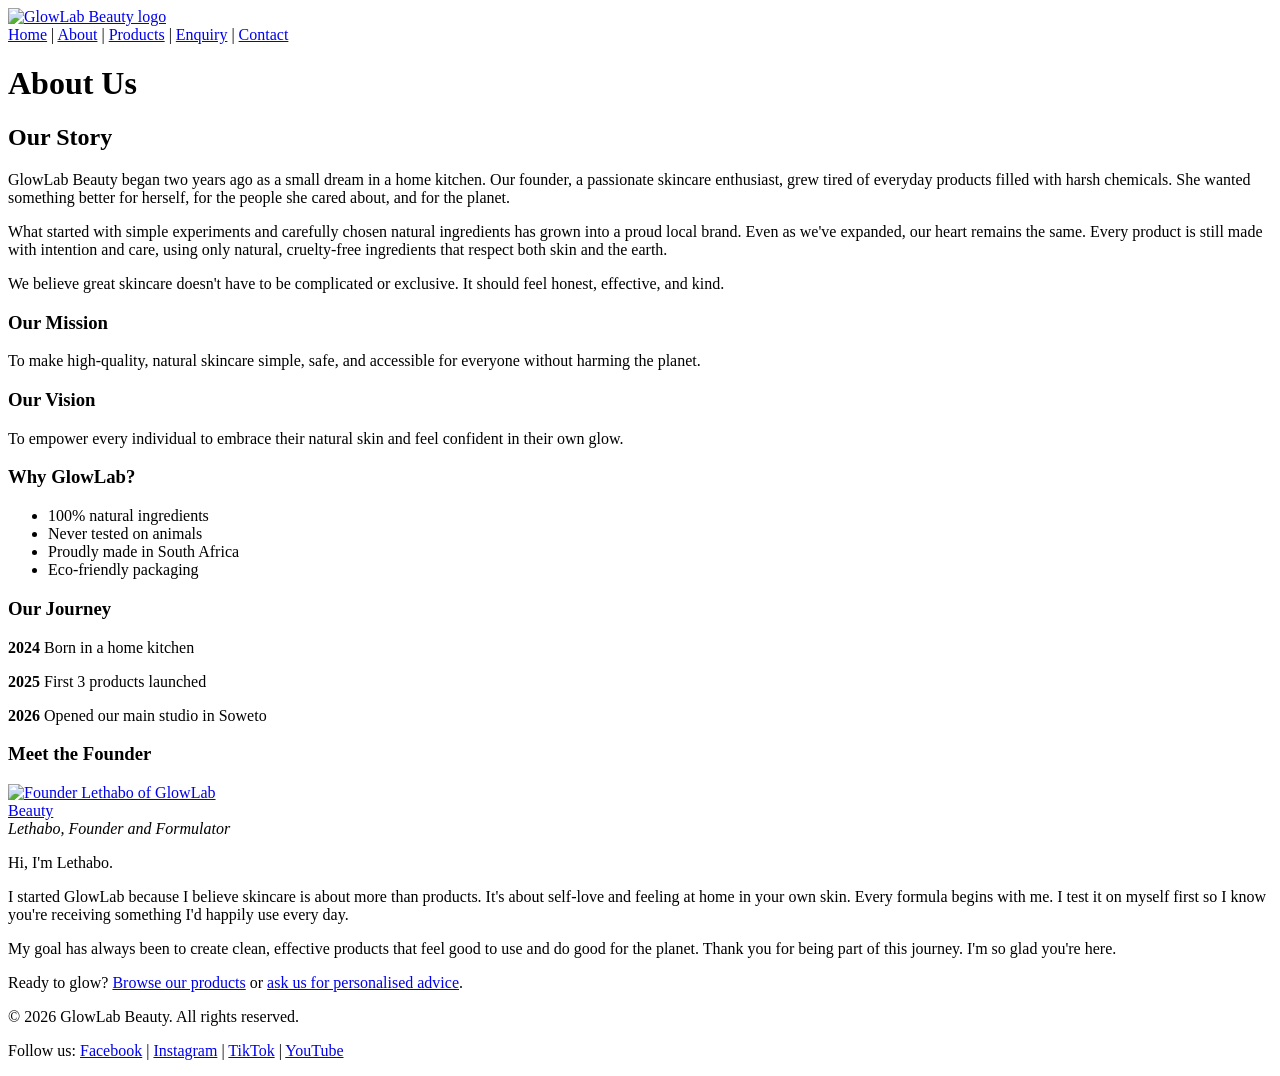
==== about.html @ c70b7372 "Add files via upload" ====
<!DOCTYPE html>
<html lang="en">
<head>
    <meta charset="UTF-8">
    <meta name="viewport" content="width=device-width, initial-scale=1.0">
    <title>About Us | GlowLab Beauty</title>
    <!-- Link to external stylesheet -->
    <link rel="stylesheet" href="css/style.css">
</head>
<body>

    <!-- Header section: contains the logo and main navigation -->
    <header>
        <div class="logo">
            <a href="index.html">
                <img src="images/logo-placeholder.png" alt="GlowLab Beauty logo" width="150" height="auto">
            </a>
        </div>

        <!-- Navigation bar: horizontal links to all pages -->
        <nav>
            <a href="index.html">Home</a> |
            <a href="about.html">About</a> |
            <a href="products.html">Products</a> |
            <a href="enquiry.html">Enquiry</a> |
            <a href="contact.html">Contact</a>
        </nav>
    </header>

    <!-- Main content area -->
    <main>
        <h1>About Us</h1>

        <!-- Story section: explains the history and background of the brand -->
        <section class="story">
            <h2>Our Story</h2>
            <p>GlowLab Beauty began two years ago as a small dream in a home kitchen. Our founder, a passionate skincare enthusiast, grew tired of everyday products filled with harsh chemicals. She wanted something better for herself, for the people she cared about, and for the planet.</p>
            <p>What started with simple experiments and carefully chosen natural ingredients has grown into a proud local brand. Even as we've expanded, our heart remains the same. Every product is still made with intention and care, using only natural, cruelty-free ingredients that respect both skin and the earth.</p>
            <p>We believe great skincare doesn't have to be complicated or exclusive. It should feel honest, effective, and kind.</p>
        </section>

        <!-- Mission and Vision section: states what the brand aims to do -->
        <section class="mission-vision">
            <div class="mission">
                <h3>Our Mission</h3>
                <p>To make high-quality, natural skincare simple, safe, and accessible for everyone without harming the planet.</p>
            </div>
            <div class="vision">
                <h3>Our Vision</h3>
                <p>To empower every individual to embrace their natural skin and feel confident in their own glow.</p>
            </div>
        </section>

        <!-- Values section: lists the key selling points of the brand -->
        <section class="values">
            <h3>Why GlowLab?</h3>
            <ul>
                <li>100% natural ingredients</li>
                <li>Never tested on animals</li>
                <li>Proudly made in South Africa</li>
                <li>Eco-friendly packaging</li>
            </ul>
        </section>

        <!-- Timeline section: shows the growth of the business -->
        <section class="timeline">
            <h3>Our Journey</h3>
            <p><strong>2024</strong> Born in a home kitchen</p>
            <p><strong>2025</strong> First 3 products launched</p>
            <p><strong>2026</strong> Opened our main studio in Soweto</p>
        </section>

        <!-- Founder section: introduces the person behind the brand with a photo -->
        <section class="founder">
            <h3>Meet the Founder</h3>
            <p>
                <!-- Founder image links to the larger version in a new tab -->
                <a href="images/Founder.jpeg" target="_blank">
                    <img src="images/Founder.jpeg" alt="Founder Lethabo of GlowLab Beauty" style="max-width:220px; height:auto; display:block;">
                </a>
                <em>Lethabo, Founder and Formulator</em>
            </p>
            <p>Hi, I'm Lethabo.</p>
            <p>I started GlowLab because I believe skincare is about more than products. It's about self-love and feeling at home in your own skin. Every formula begins with me. I test it on myself first so I know you're receiving something I'd happily use every day.</p>
            <p>My goal has always been to create clean, effective products that feel good to use and do good for the planet. Thank you for being part of this journey. I'm so glad you're here.</p>
        </section>

        <!-- Call to action section: encourages visitors to explore products -->
        <section class="cta">
            <p>Ready to glow? <a href="products.html">Browse our products</a> or <a href="enquiry.html">ask us for personalised advice</a>.</p>
        </section>
    </main>

    <!-- Footer section: copyright and social media hyperlinks -->
    <footer>
        <p>&copy; 2026 GlowLab Beauty. All rights reserved.</p>
        <p>
            Follow us:
            <!-- Social links open in a new tab -->
            <a href="https://www.facebook.com" target="_blank" rel="noopener noreferrer">Facebook</a> |
            <a href="https://www.instagram.com" target="_blank" rel="noopener noreferrer">Instagram</a> |
            <a href="https://www.tiktok.com" target="_blank" rel="noopener noreferrer">TikTok</a> |
            <a href="https://www.youtube.com" target="_blank" rel="noopener noreferrer">YouTube</a>
        </p>
    </footer>

</body>
</html>
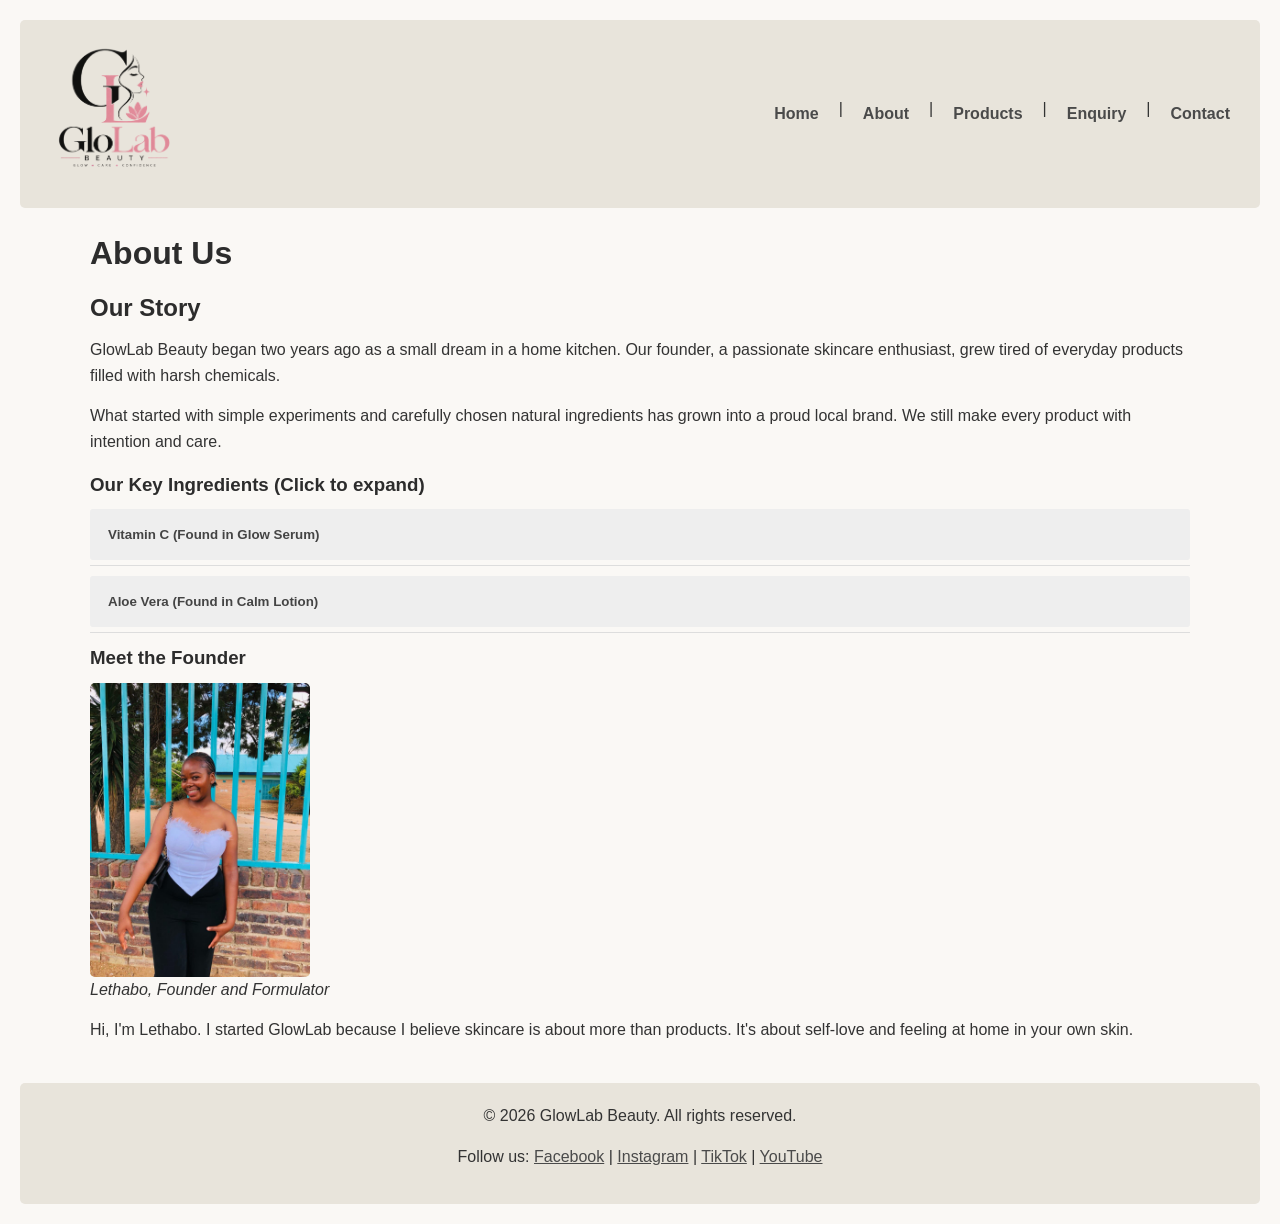
==== commit 6872662f: "Add files via upload" ====
--- a/about.html
+++ b/about.html
@@ -3,21 +3,21 @@
 <head>
     <meta charset="UTF-8">
     <meta name="viewport" content="width=device-width, initial-scale=1.0">
+    <!-- SEO tags -->
+    <meta name="description" content="Learn about GlowLab Beauty, our mission, and our founder Lethabo.">
+    <meta name="keywords" content="about GlowLab Beauty, skincare founder, natural ingredients">
     <title>About Us | GlowLab Beauty</title>
-    <!-- Link to external stylesheet -->
     <link rel="stylesheet" href="css/style.css">
 </head>
 <body>
 
-    <!-- Header section: contains the logo and main navigation -->
+    <!-- Header and Navigation -->
     <header>
         <div class="logo">
             <a href="index.html">
-                <img src="images/logo-placeholder.png" alt="GlowLab Beauty logo" width="150" height="auto">
+                <img src="images/logo-placeholder.png" alt="GlowLab Beauty logo" width="150">
             </a>
         </div>
-
-        <!-- Navigation bar: horizontal links to all pages -->
         <nav>
             <a href="index.html">Home</a> |
             <a href="about.html">About</a> |
@@ -27,82 +27,56 @@
         </nav>
     </header>
 
-    <!-- Main content area -->
     <main>
         <h1>About Us</h1>
 
-        <!-- Story section: explains the history and background of the brand -->
+        <!-- Our story section -->
         <section class="story">
             <h2>Our Story</h2>
-            <p>GlowLab Beauty began two years ago as a small dream in a home kitchen. Our founder, a passionate skincare enthusiast, grew tired of everyday products filled with harsh chemicals. She wanted something better for herself, for the people she cared about, and for the planet.</p>
-            <p>What started with simple experiments and carefully chosen natural ingredients has grown into a proud local brand. Even as we've expanded, our heart remains the same. Every product is still made with intention and care, using only natural, cruelty-free ingredients that respect both skin and the earth.</p>
-            <p>We believe great skincare doesn't have to be complicated or exclusive. It should feel honest, effective, and kind.</p>
+            <p>GlowLab Beauty began two years ago as a small dream in a home kitchen. Our founder, a passionate skincare enthusiast, grew tired of everyday products filled with harsh chemicals.</p>
+            <p>What started with simple experiments and carefully chosen natural ingredients has grown into a proud local brand. We still make every product with intention and care.</p>
         </section>
 
-        <!-- Mission and Vision section: states what the brand aims to do -->
-        <section class="mission-vision">
-            <div class="mission">
-                <h3>Our Mission</h3>
-                <p>To make high-quality, natural skincare simple, safe, and accessible for everyone without harming the planet.</p>
+        <!-- Part 3: Accordion feature -->
+        <section class="ingredients">
+            <h3>Our Key Ingredients (Click to expand)</h3>
+            
+            <!-- Clicking these buttons opens the panel below them -->
+            <button class="accordion">Vitamin C (Found in Glow Serum)</button>
+            <div class="panel">
+                <p>Brightens skin tone and reduces dark spots. We source our Vitamin C naturally from citrus extracts.</p>
             </div>
-            <div class="vision">
-                <h3>Our Vision</h3>
-                <p>To empower every individual to embrace their natural skin and feel confident in their own glow.</p>
+            
+            <button class="accordion">Aloe Vera (Found in Calm Lotion)</button>
+            <div class="panel">
+                <p>Deeply soothing and hydrating, perfect for calming redness and irritation.</p>
             </div>
         </section>
 
-        <!-- Values section: lists the key selling points of the brand -->
-        <section class="values">
-            <h3>Why GlowLab?</h3>
-            <ul>
-                <li>100% natural ingredients</li>
-                <li>Never tested on animals</li>
-                <li>Proudly made in South Africa</li>
-                <li>Eco-friendly packaging</li>
-            </ul>
-        </section>
-
-        <!-- Timeline section: shows the growth of the business -->
-        <section class="timeline">
-            <h3>Our Journey</h3>
-            <p><strong>2024</strong> Born in a home kitchen</p>
-            <p><strong>2025</strong> First 3 products launched</p>
-            <p><strong>2026</strong> Opened our main studio in Soweto</p>
-        </section>
-
-        <!-- Founder section: introduces the person behind the brand with a photo -->
+        <!-- Meet the founder section -->
         <section class="founder">
             <h3>Meet the Founder</h3>
             <p>
-                <!-- Founder image links to the larger version in a new tab -->
                 <a href="images/Founder.jpeg" target="_blank">
                     <img src="images/Founder.jpeg" alt="Founder Lethabo of GlowLab Beauty" style="max-width:220px; height:auto; display:block;">
                 </a>
                 <em>Lethabo, Founder and Formulator</em>
             </p>
-            <p>Hi, I'm Lethabo.</p>
-            <p>I started GlowLab because I believe skincare is about more than products. It's about self-love and feeling at home in your own skin. Every formula begins with me. I test it on myself first so I know you're receiving something I'd happily use every day.</p>
-            <p>My goal has always been to create clean, effective products that feel good to use and do good for the planet. Thank you for being part of this journey. I'm so glad you're here.</p>
-        </section>
-
-        <!-- Call to action section: encourages visitors to explore products -->
-        <section class="cta">
-            <p>Ready to glow? <a href="products.html">Browse our products</a> or <a href="enquiry.html">ask us for personalised advice</a>.</p>
+            <p>Hi, I'm Lethabo. I started GlowLab because I believe skincare is about more than products. It's about self-love and feeling at home in your own skin.</p>
         </section>
     </main>
 
-    <!-- Footer section: copyright and social media hyperlinks -->
     <footer>
         <p>&copy; 2026 GlowLab Beauty. All rights reserved.</p>
         <p>
             Follow us:
-            <!-- Social links open in a new tab -->
-            <a href="https://www.facebook.com" target="_blank" rel="noopener noreferrer">Facebook</a> |
-            <a href="https://www.instagram.com" target="_blank" rel="noopener noreferrer">Instagram</a> |
-            <a href="https://www.tiktok.com" target="_blank" rel="noopener noreferrer">TikTok</a> |
-            <a href="https://www.youtube.com" target="_blank" rel="noopener noreferrer">YouTube</a>
+            <a href="https://www.facebook.com/glowlabbeauty" target="_blank" rel="noopener noreferrer">Facebook</a> |
+            <a href="https://www.instagram.com/glowlabbeauty" target="_blank" rel="noopener noreferrer">Instagram</a> |
+            <a href="https://www.tiktok.com/@glowlabbeauty" target="_blank" rel="noopener noreferrer">TikTok</a> |
+            <a href="https://www.youtube.com/@glowlabbeauty" target="_blank" rel="noopener noreferrer">YouTube</a>
         </p>
     </footer>
 
+    <script src="js/script.js"></script>
 </body>
 </html>
--- a/css/style.css
+++ b/css/style.css
@@ -0,0 +1,306 @@
+/* Reset */
+* {
+    margin: 0;
+    padding: 0;
+    box-sizing: border-box;
+}
+
+/* Base Styles */
+body {
+    font-family: Arial, Helvetica, sans-serif;
+    line-height: 1.6;
+    padding: 20px;
+    background-color: #faf8f5;
+    color: #333;
+}
+
+header {
+    background-color: #e8e4db;
+    padding: 15px 20px;
+    display: flex;
+    justify-content: space-between;
+    align-items: center;
+    flex-wrap: wrap;
+    border-radius: 5px;
+    margin-bottom: 20px;
+}
+
+nav {
+    display: flex;
+    gap: 10px;
+    flex-wrap: wrap;
+}
+
+nav a {
+    text-decoration: none;
+    color: #4a4a4a;
+    font-weight: bold;
+    padding: 5px 10px;
+    transition: background 0.3s;
+}
+
+nav a:hover {
+    background-color: #d4cfc4;
+    border-radius: 3px;
+}
+
+main {
+    max-width: 1100px;
+    margin: 0 auto;
+}
+
+h1, h2, h3, h4 {
+    color: #2c2c2c;
+    margin-bottom: 10px;
+}
+
+p {
+    margin-bottom: 15px;
+}
+
+img {
+    max-width: 100%;
+    height: auto;
+    border-radius: 5px;
+}
+
+/* Hero & Buttons */
+.hero {
+    background-color: #e8e4db;
+    padding: 40px;
+    text-align: center;
+    border-radius: 5px;
+    margin-bottom: 30px;
+}
+
+.cta-button {
+    display: inline-block;
+    background-color: #7a8b6f;
+    color: #fff;
+    padding: 10px 20px;
+    text-decoration: none;
+    border-radius: 5px;
+    margin-top: 15px;
+    transition: background 0.3s;
+}
+
+.cta-button:hover {
+    background-color: #5f6b56;
+}
+
+/* Product Grid */
+.product-grid, .product-catalog {
+    display: flex;
+    flex-wrap: wrap;
+    gap: 20px;
+    justify-content: center;
+    margin-top: 20px;
+}
+
+.product-card, .product-item {
+    background-color: #fff;
+    border: 1px solid #ddd;
+    border-radius: 5px;
+    padding: 20px;
+    text-align: center;
+    width: 300px;
+    transition: transform 0.3s, box-shadow 0.3s;
+}
+
+.product-card:hover, .product-item:hover {
+    border-color: #7a8b6f;
+    box-shadow: 0 4px 8px rgba(0, 0, 0, 0.1);
+    transform: translateY(-2px);
+}
+
+.product-item img, .product-card img {
+    border-radius: 5px;
+    margin-bottom: 10px;
+    transition: transform 0.3s ease;
+}
+
+.product-item:hover img {
+    transform: scale(1.02);
+}
+
+/* Forms */
+form {
+    background-color: #fff;
+    padding: 20px;
+    border-radius: 5px;
+    border: 1px solid #ddd;
+}
+
+.form-group {
+    margin-bottom: 15px;
+}
+
+label {
+    display: block;
+    font-weight: bold;
+    margin-bottom: 5px;
+}
+
+input, select, textarea {
+    width: 100%;
+    padding: 10px;
+    border: 1px solid #ccc;
+    border-radius: 3px;
+    font-family: inherit;
+}
+
+button {
+    background-color: #7a8b6f;
+    color: #fff;
+    padding: 10px 20px;
+    border: none;
+    border-radius: 3px;
+    cursor: pointer;
+    margin-right: 10px;
+    transition: background 0.3s;
+}
+
+button:hover {
+    background-color: #5f6b56;
+}
+
+/* Footer */
+footer {
+    text-align: center;
+    padding: 20px;
+    background-color: #e8e4db;
+    border-radius: 5px;
+    margin-top: 40px;
+}
+
+footer a {
+    color: #4a4a4a;
+    text-decoration: underline;
+}
+
+footer a:hover {
+    color: #7a8b6f;
+}
+
+/* --- PART 2 FIXES --- */
+
+/* 1. Fixed Contact Layout using CSS Grid */
+.contact-details {
+    display: grid;
+    grid-template-columns: 1fr 1fr;
+    gap: 30px;
+    margin-top: 20px;
+}
+
+/* --- PART 3 NEW STYLES --- */
+
+/* 2. Accordion Styles */
+.accordion {
+    background-color: #eee;
+    color: #444;
+    cursor: pointer;
+    padding: 18px;
+    width: 100%;
+    text-align: left;
+    border: none;
+    outline: none;
+    transition: 0.4s;
+    margin-bottom: 5px;
+    border-radius: 3px;
+    font-weight: bold;
+}
+
+.active, .accordion:hover {
+    background-color: #ccc;
+}
+
+.panel {
+    padding: 0 18px;
+    background-color: white;
+    max-height: 0;
+    overflow: hidden;
+    transition: max-height 0.2s ease-out;
+    border: 1px solid #ddd;
+    border-top: none;
+    border-radius: 0 0 3px 3px;
+    margin-bottom: 10px;
+}
+
+/* 3. Lightbox Styles */
+.lightbox {
+    display: none;
+    position: fixed;
+    z-index: 1000;
+    left: 0;
+    top: 0;
+    width: 100%;
+    height: 100%;
+    background-color: rgba(0,0,0,0.8);
+    justify-content: center;
+    align-items: center;
+}
+
+.lightbox-content {
+    max-width: 80%;
+    max-height: 80%;
+    border-radius: 5px;
+    animation: zoomIn 0.3s;
+}
+
+@keyframes zoomIn {
+    from {transform: scale(0.8); opacity: 0;}
+    to {transform: scale(1); opacity: 1;}
+}
+
+.close {
+    position: absolute;
+    top: 30px;
+    right: 50px;
+    color: #fff;
+    font-size: 40px;
+    font-weight: bold;
+    cursor: pointer;
+}
+
+/* 4. Search Bar */
+.search-container {
+    margin: 20px 0;
+    text-align: center;
+}
+
+.search-container input {
+    width: 60%;
+    max-width: 400px;
+    padding: 10px;
+    border-radius: 5px;
+    border: 1px solid #7a8b6f;
+}
+
+/* 5. Responsive Typography & Layout Fix (Part 2 fix) */
+@media (max-width: 768px) {
+    .contact-details {
+        grid-template-columns: 1fr; /* Stack columns on tablet/mobile */
+    }
+}
+
+@media (max-width: 600px) {
+    header {
+        flex-direction: column;
+        text-align: center;
+    }
+
+    nav {
+        justify-content: center;
+        margin-top: 10px;
+    }
+
+    /* Responsive Typography fix */
+    h1 { font-size: 1.8rem; }
+    h2 { font-size: 1.5rem; }
+    h3 { font-size: 1.2rem; }
+    p { font-size: 0.95rem; }
+
+    .product-card, .product-item {
+        width: 100%;
+    }
+}
